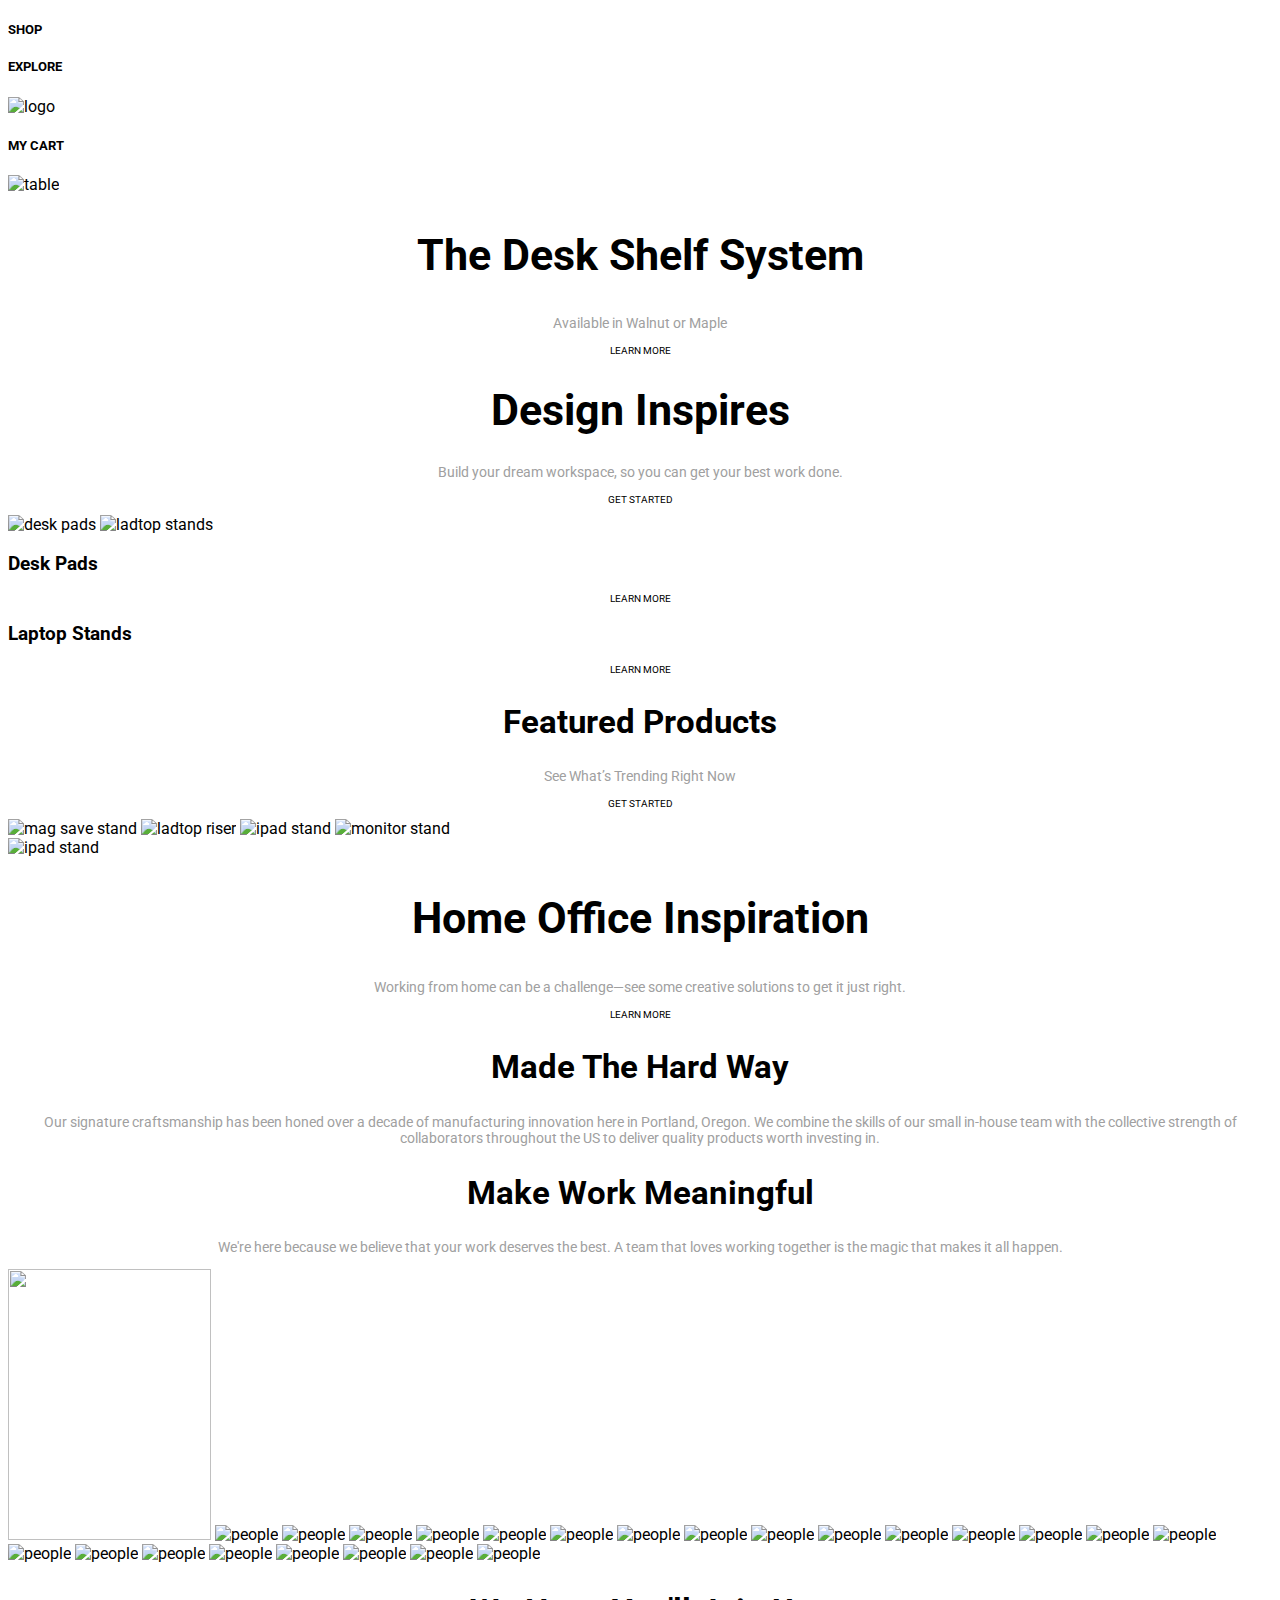
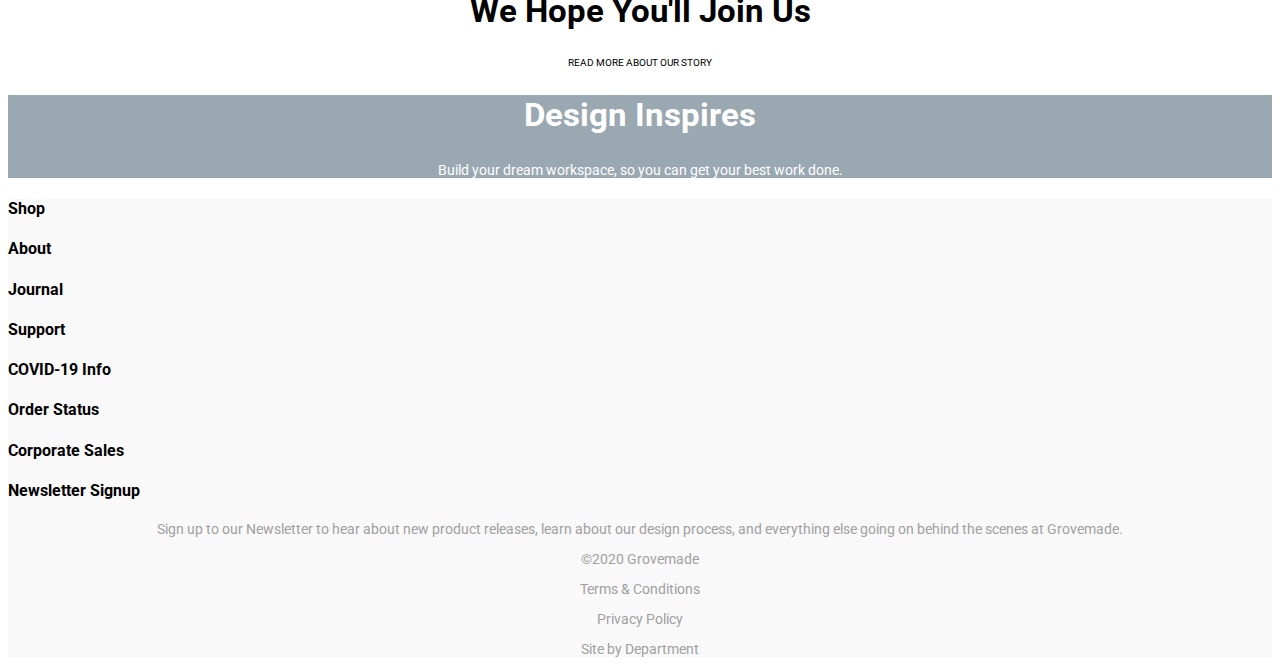
==== index.html @ b2fd1099 "update" ====
<!DOCTYPE html>
<html lang="en">
  <head>
    <meta charset="UTF-8" />
    <meta http-equiv="X-UA-Compatible" content="IE=edge" />
    <meta name="viewport" content="width=device-width, initial-scale=1.0" />
    <title>GROVEMADE</title>
    <link
      href="https://fonts.googleapis.com/css2?family=Roboto&display=swap"
      rel="stylesheet"
    />
    <link rel="stylesheet" href="./css/style.css" />
  </head>
  <body>
    <header>
      <section class="section_header">
        <h5>Shop</h5>
        <h5>Explore</h5>
        <img src="/logo.jpg" alt="logo" />
        <h5>My Cart</h5>
      </section>
    </header>
    <main>
      <!-- Секція The Desk Shelf System -->
      <section>
        <img width="1440" height="504" src="/image1.jpg" alt="table" />
        <h2 class="caption_image">The Desk Shelf System</h2>
        <p>Available in Walnut or Maple</p>
        <p class="text_next">LEARN MORE</p>
      </section>

      <!-- Секція Design Inspires -->
      <section>
        <h1>Design Inspires</h1>
        <p>Build your dream workspace, so you can get your best work done.</p>
        <p class="text_next">GET STARTED</p>
        <img width="658" height="441" src="/image2.jpg" alt="desk pads" />
        <img
          width="658"
          height="441"
          src="/image3.jpg"
          alt="ladtop stands"
        />
        <h3>Desk Pads</h3>
        <p class="text_next">LEARN MORE</p>
        <h3>Laptop Stands</h3>
        <p class="text_next">LEARN MORE</p>
      </section>

      <!-- Секція Featured Products -->
      <section>
        <h2>Featured Products</h2>
        <p>See What’s Trending Right Now</p>
        <p class="text_next">GET STARTED</p>
        <img
          width="310"
          height="434"
          src="/image4.jpg"
          alt="mag save stand"
        />

        <img
          width="310"
          height="434"
          src="/image5.jpg"
          alt="ladtop riser"
        />

        <img width="310" height="434" src="/image6.jpg" alt="ipad stand" />
        <img
          width="310"
          height="434"
          src="/image7.jpg"
          alt="monitor stand"
        />
      </section>

      <!-- Секція Home Office Inspiration -->
      <section>
        <img
          width="1440"
          height="504"
          src="/home_office_image.jpg"
          alt="ipad stand"
        />
        <h2 class="caption_image">Home Office Inspiration</h2>
        <p>
          Working from home can be a challenge—see some creative solutions to
          get it just right.
        </p>
        <p class="text_next">LEARN MORE</p>
      </section>

      <!-- Секція Made The Hard Way -->
      <section>
        <h2>Made The Hard Way</h2>
        <p>
          Our signature craftsmanship has been honed over a decade of
          manufacturing innovation here in Portland, Oregon. We combine the
          skills of our small in-house team with the collective strength of
          collaborators throughout the US to deliver quality products worth
          investing in.
        </p>
        
      <!-- Секція Make Work Meaningful -->
      <section>
        <h2>Make Work Meaningful</h2>
        <p>
          We're here because we believe that your work deserves the best. A team
          that loves working together is the magic that makes it all happen.
        </p>
        <img width="203" height="271" src="/peoples-1.jpg"people" />
        <img width="203" height="271" src="/peoples-2.jpg" alt="people" />
        <img width="203" height="271" src="/peoples-3.jpg" alt="people" />
        <img width="203" height="271" src="/peoples-4.jpg" alt="people" />
        <img width="203" height="271" src="/peoples-5.jpg" alt="people" />
        <img width="203" height="271" src="/peoples-6.jpg" alt="people" />
        <img width="203" height="271" src="/peoples-7.jpg" alt="people" />
        <img width="203" height="271" src="/peoples-8.jpg" alt="people" />
        <img width="203" height="271" src="/peoples-9.jpg" alt="people" />
        <img width="203" height="271" src="/peoples-10.jpg" alt="people" />
        <img width="203" height="271" src="/peoples-11.jpg" alt="people" />
        <img width="203" height="271" src="/peoples-12.jpg" alt="people" />
        <img width="203" height="271" src="/peoples-14.jpg" alt="people" />
        <img width="203" height="271" src="/peoples-15.jpg" alt="people" />
        <img width="203" height="271" src="/peoples-15.jpg" alt="people" />
        <img width="203" height="271" src="/peoples-16.jpg" alt="people" />
        <img width="203" height="271" src="/peoples-17.jpg" alt="people" />
        <img width="203" height="271" src="/peoples-18.jpg" alt="people" />
        <img width="203" height="271" src="/peoples-19.jpg" alt="people" />
        <img width="203" height="271" src="/peoples-20.jpg" alt="people" />
        <img width="203" height="271" src="/peoples-21.jpg" alt="people" />
        <img width="203" height="271" src="/peoples-22.jpg" alt="people" />
        <img width="203" height="271" src="/peoples-23.jpg" alt="people" />
        <img width="203" height="271" src="/peoples-24.jpg" alt="people" />
      </section>

      <!-- Секція We Hope You'll Join Us -->
      <section>
        <h2>We Hope You'll Join Us</h2>
        <p class="text_next">READ MORE ABOUT OUR STORY</p>
      </section>
      <section class="section_desing">
        <h2 class="caption_design">Design Inspires</h2>
        <p class="text_design">
          Build your dream workspace, so you can get your best work done.
        </p>
      </section>
    </main>

    <footer>
      <nav>
        <h4>Shop</h4>
        <h4>About</h4>
        <h4>Journal</h4>
        <h4>Support</h4>
        <h4>COVID-19 Info</h4>
        <h4>Order Status</h4>
        <h4>Corporate Sales</h4>
      </nav>
      <h4>Newsletter Signup</h4>
      <p>
        Sign up to our Newsletter to hear about new product releases, learn
        about our design process, and everything else going on behind the scenes
        at Grovemade.
      </p>
      <p>©2020 Grovemade</p>
      <p>Terms & Conditions</p>
      <p>Privacy Policy</p>
      <p>Site by Department</p>
    </footer>
  </body>
</html>
---- css/style.css ----
body {
    font-family: "Roboto", sans-serif;
    font-style: normal;
    font-weight: 400;
  }
  
  footer {
    background-color: #f9f9f9;
  }
  
  h1,
  h2 {
    text-align: center;
  }
  
  h1 {
    font-size: 43px;
  }
  
  h2 {
    font-size: 33px;
  }
  
  p {
    font-size: 14px;
    color: #a0a0a0;
    text-align: center;
  }
  
  h5 {
    text-transform: uppercase;
  }
  
  .text_next {
    font-size: 10px;
    color: black;
  }
  
  .section_desing {
    background-color: #9aa8b1;
  }
  
  .caption_design {
    color: white;
  }
  
  .text_design {
    color: white;
  }
  
  .caption_image {
    font-size: 43px;
  }
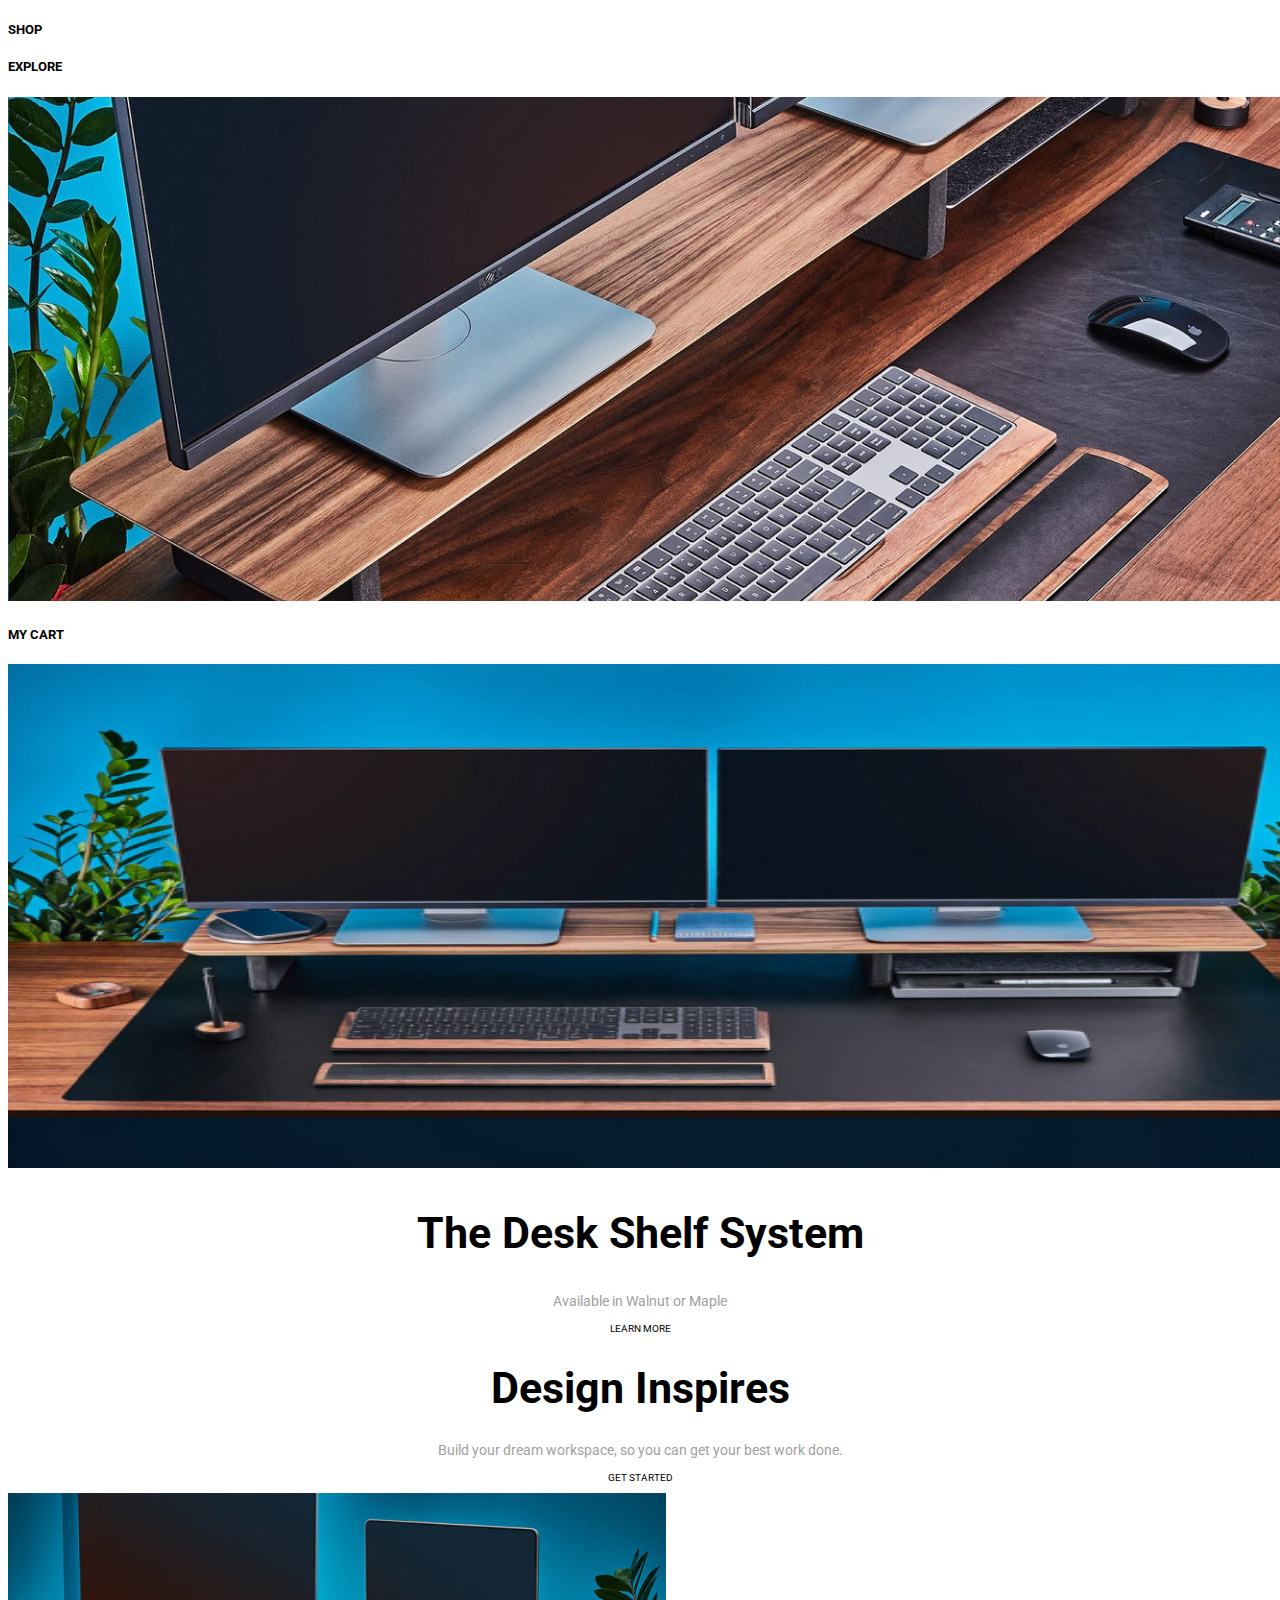
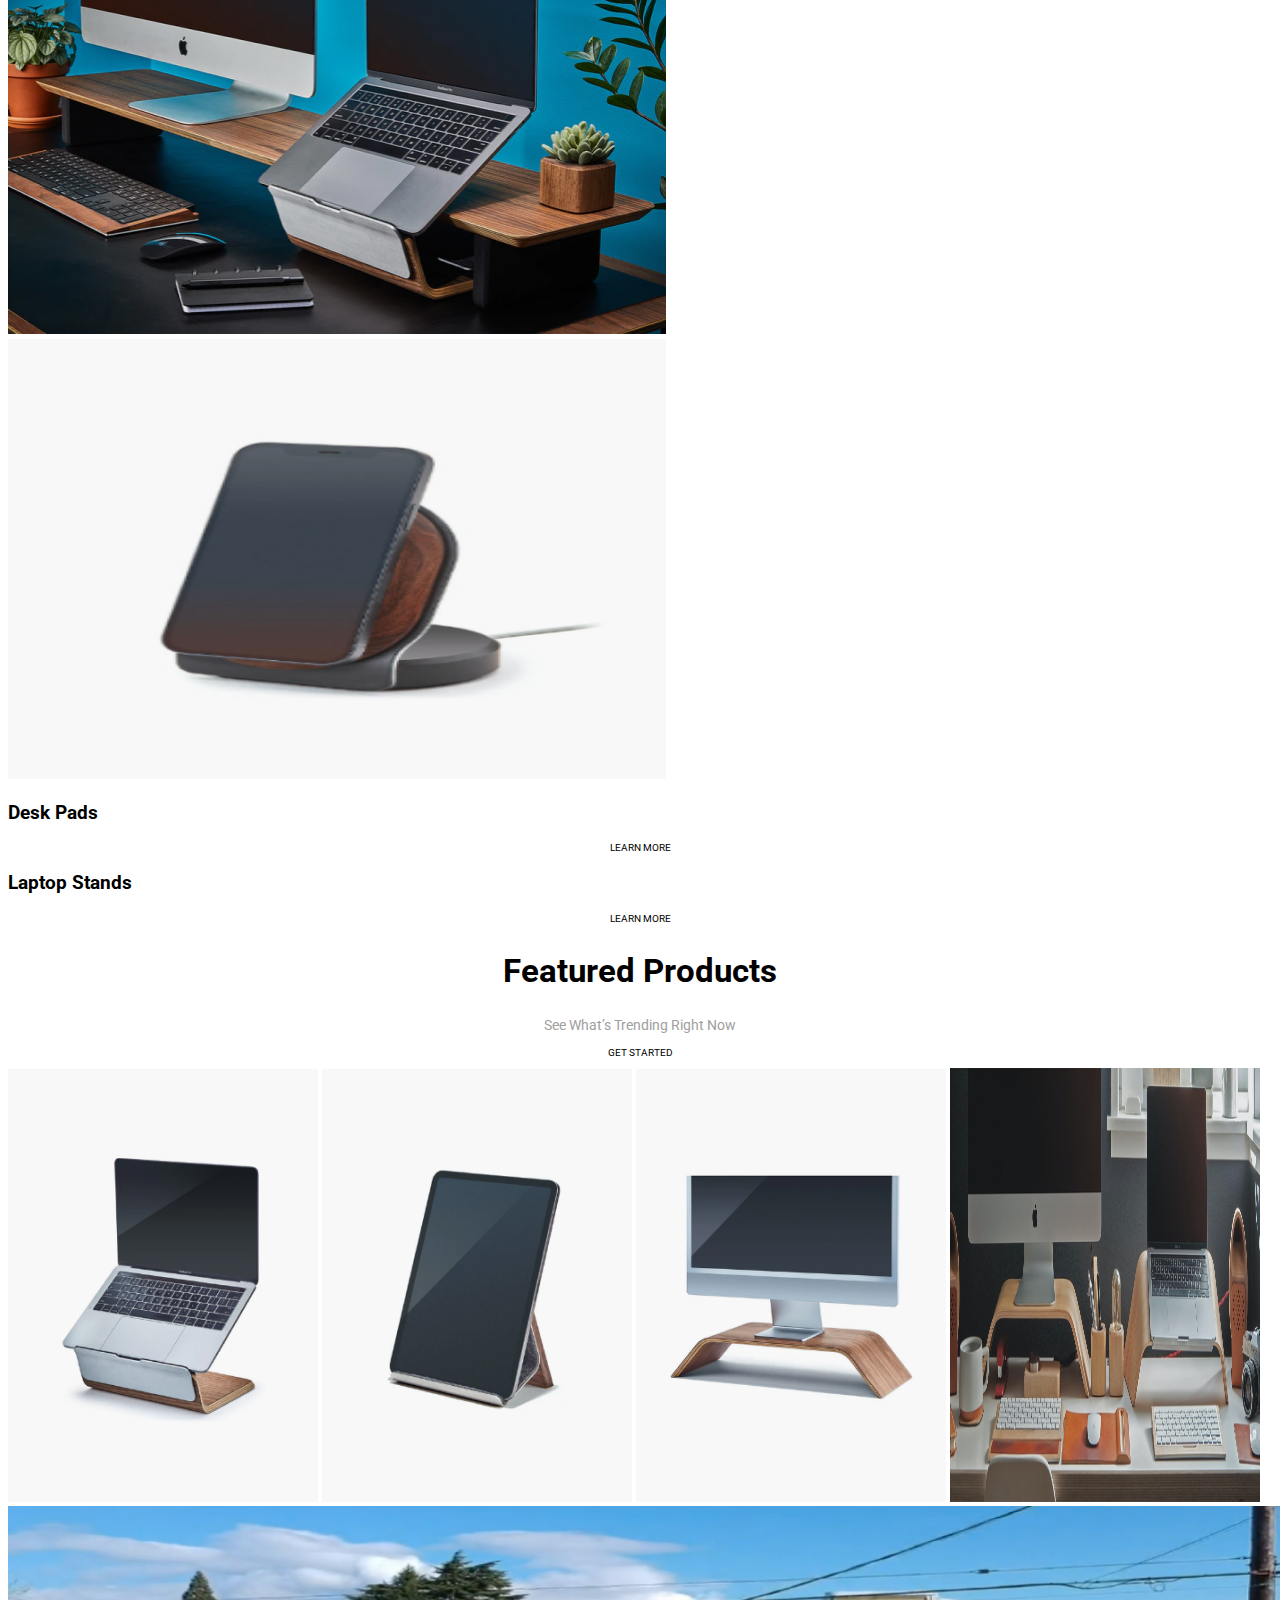
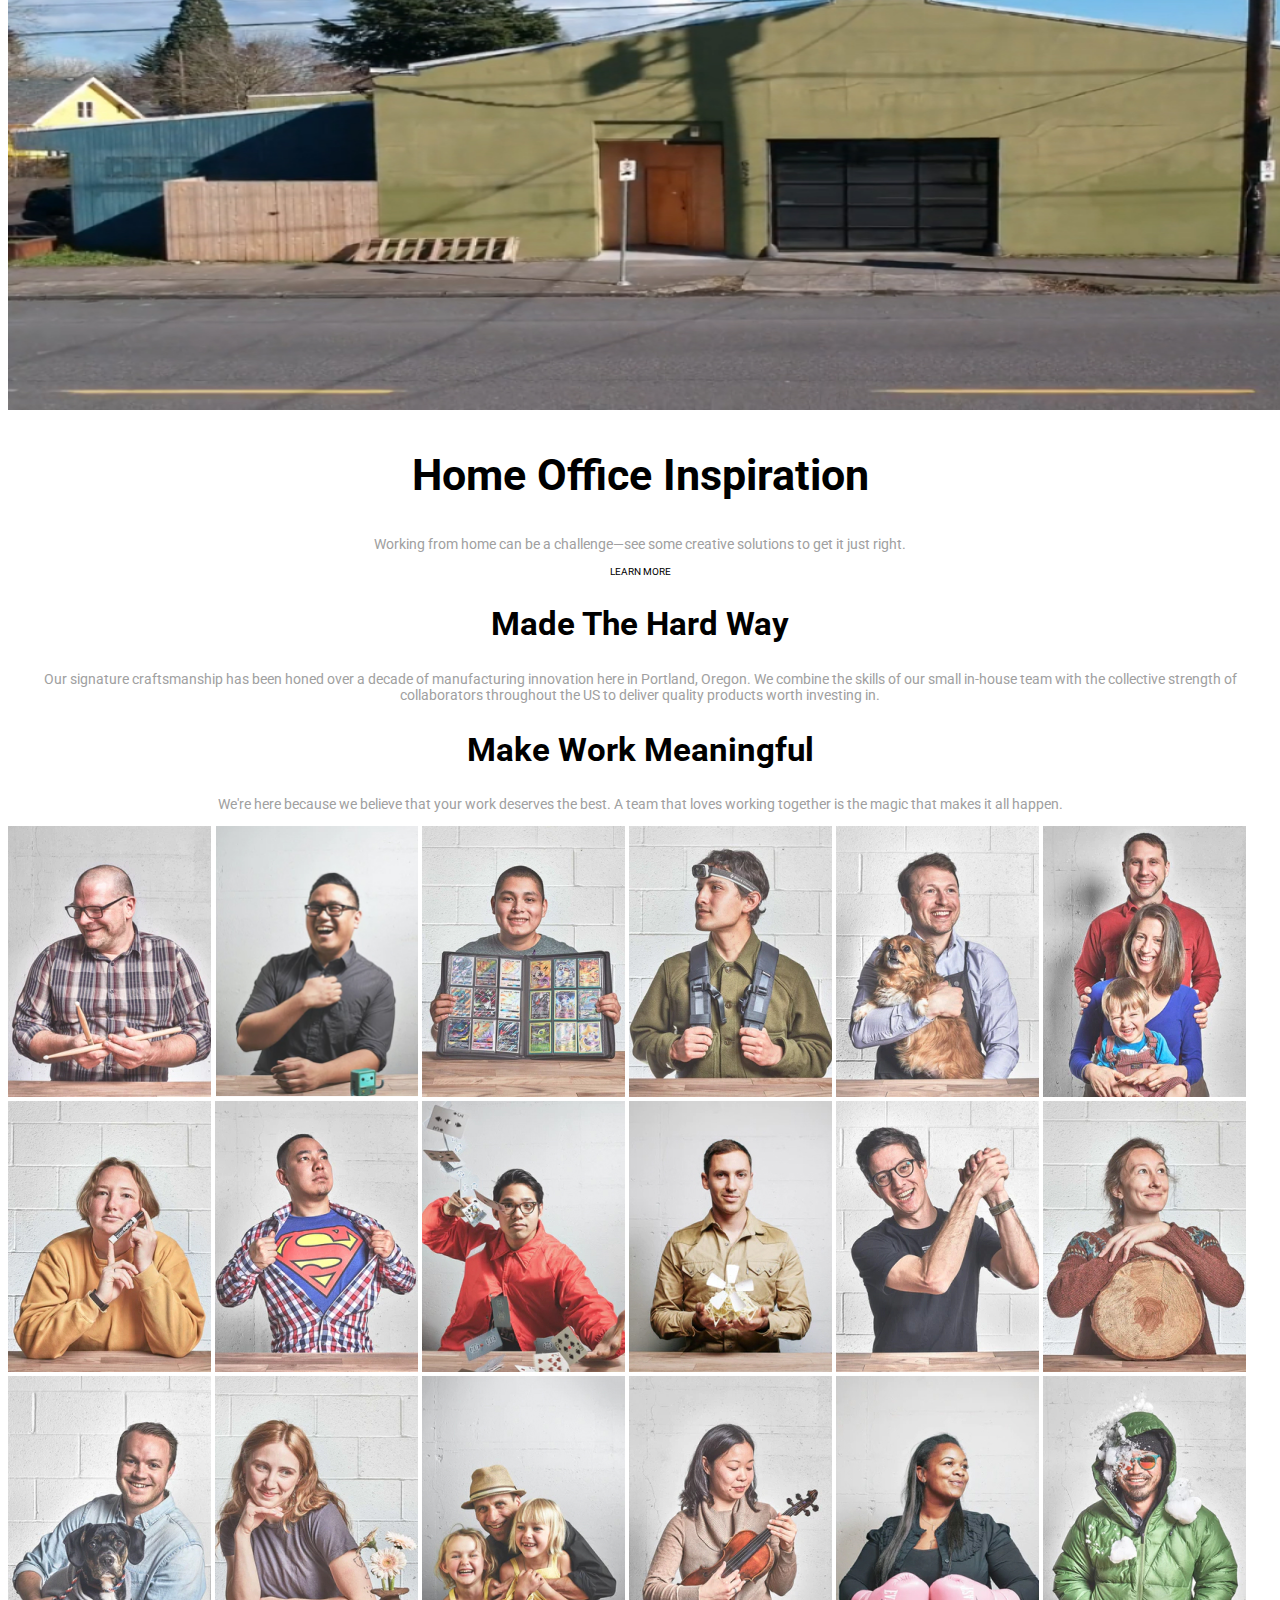
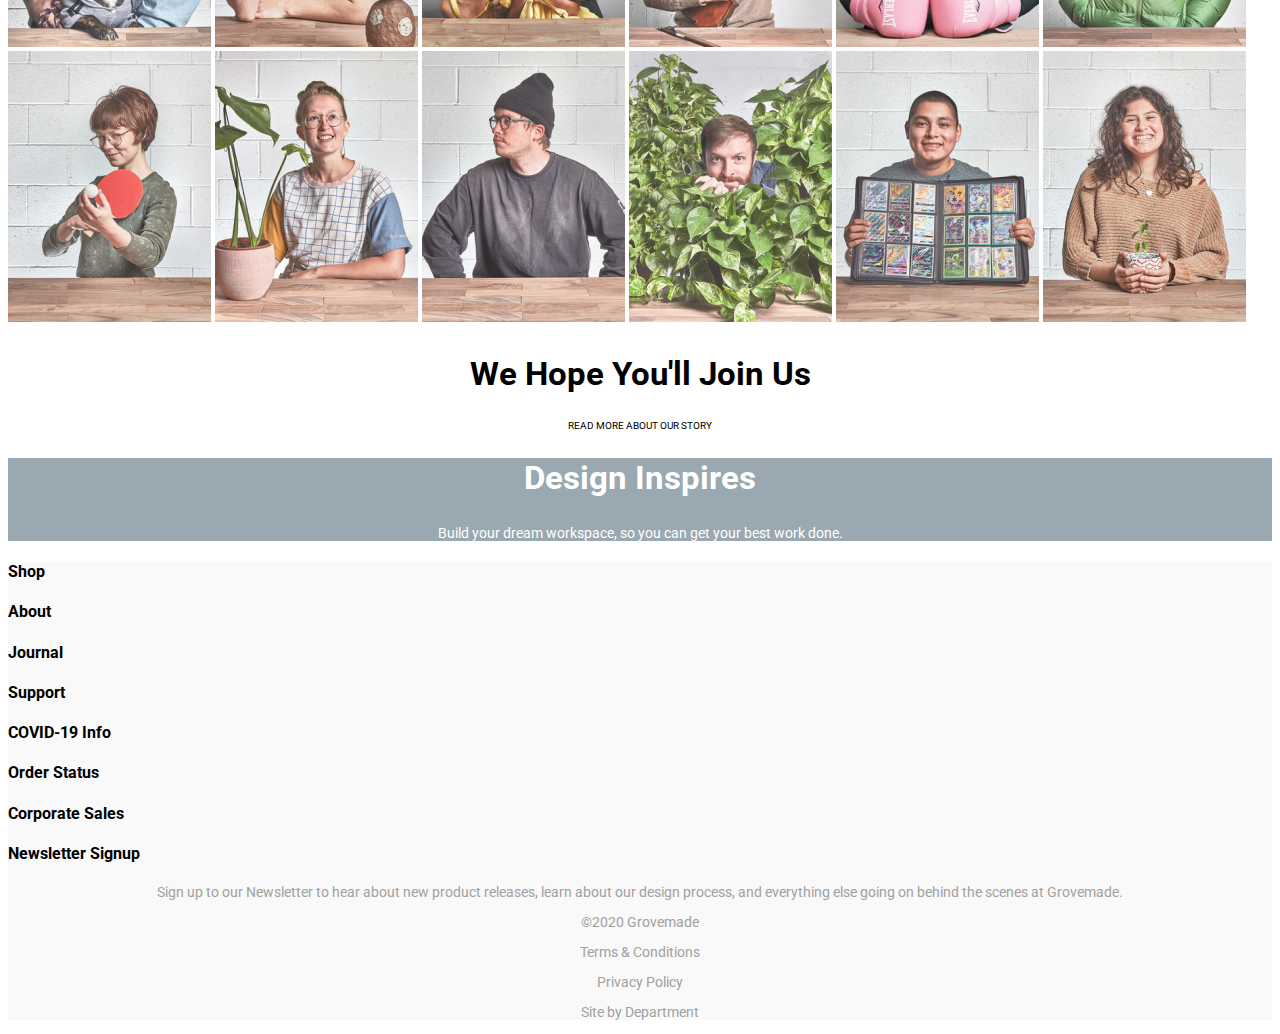
==== commit d563bd72: "update" ====
--- a/index.html
+++ b/index.html
@@ -16,14 +16,14 @@
       <section class="section_header">
         <h5>Shop</h5>
         <h5>Explore</h5>
-        <img src="/logo.jpg" alt="logo" />
+        <img src="/img/logo.jpg" alt="logo" />
         <h5>My Cart</h5>
       </section>
     </header>
     <main>
       <!-- Секція The Desk Shelf System -->
       <section>
-        <img width="1440" height="504" src="/image1.jpg" alt="table" />
+        <img width="1440" height="504" src="/img/image1.jpg" alt="table" />
         <h2 class="caption_image">The Desk Shelf System</h2>
         <p>Available in Walnut or Maple</p>
         <p class="text_next">LEARN MORE</p>
@@ -34,11 +34,11 @@
         <h1>Design Inspires</h1>
         <p>Build your dream workspace, so you can get your best work done.</p>
         <p class="text_next">GET STARTED</p>
-        <img width="658" height="441" src="/image2.jpg" alt="desk pads" />
+        <img width="658" height="441" src="/img/image2.jpg" alt="desk pads" />
         <img
           width="658"
           height="441"
-          src="/image3.jpg"
+          src="/img/image3.jpg"
           alt="ladtop stands"
         />
         <h3>Desk Pads</h3>
@@ -55,22 +55,22 @@
         <img
           width="310"
           height="434"
-          src="/image4.jpg"
+          src="/img/image4.jpg"
           alt="mag save stand"
         />
 
         <img
           width="310"
           height="434"
-          src="/image5.jpg"
+          src="/img/image5.jpg"
           alt="ladtop riser"
         />
 
-        <img width="310" height="434" src="/image6.jpg" alt="ipad stand" />
+        <img width="310" height="434" src="/img/image6.jpg" alt="ipad stand" />
         <img
           width="310"
           height="434"
-          src="/image7.jpg"
+          src="/img/image7.jpg"
           alt="monitor stand"
         />
       </section>
@@ -80,7 +80,7 @@
         <img
           width="1440"
           height="504"
-          src="/home_office_image.jpg"
+          src="/img/home_office_image.jpg"
           alt="ipad stand"
         />
         <h2 class="caption_image">Home Office Inspiration</h2>
@@ -109,30 +109,30 @@
           We're here because we believe that your work deserves the best. A team
           that loves working together is the magic that makes it all happen.
         </p>
-        <img width="203" height="271" src="/peoples-1.jpg"people" />
-        <img width="203" height="271" src="/peoples-2.jpg" alt="people" />
-        <img width="203" height="271" src="/peoples-3.jpg" alt="people" />
-        <img width="203" height="271" src="/peoples-4.jpg" alt="people" />
-        <img width="203" height="271" src="/peoples-5.jpg" alt="people" />
-        <img width="203" height="271" src="/peoples-6.jpg" alt="people" />
-        <img width="203" height="271" src="/peoples-7.jpg" alt="people" />
-        <img width="203" height="271" src="/peoples-8.jpg" alt="people" />
-        <img width="203" height="271" src="/peoples-9.jpg" alt="people" />
-        <img width="203" height="271" src="/peoples-10.jpg" alt="people" />
-        <img width="203" height="271" src="/peoples-11.jpg" alt="people" />
-        <img width="203" height="271" src="/peoples-12.jpg" alt="people" />
-        <img width="203" height="271" src="/peoples-14.jpg" alt="people" />
-        <img width="203" height="271" src="/peoples-15.jpg" alt="people" />
-        <img width="203" height="271" src="/peoples-15.jpg" alt="people" />
-        <img width="203" height="271" src="/peoples-16.jpg" alt="people" />
-        <img width="203" height="271" src="/peoples-17.jpg" alt="people" />
-        <img width="203" height="271" src="/peoples-18.jpg" alt="people" />
-        <img width="203" height="271" src="/peoples-19.jpg" alt="people" />
-        <img width="203" height="271" src="/peoples-20.jpg" alt="people" />
-        <img width="203" height="271" src="/peoples-21.jpg" alt="people" />
-        <img width="203" height="271" src="/peoples-22.jpg" alt="people" />
-        <img width="203" height="271" src="/peoples-23.jpg" alt="people" />
-        <img width="203" height="271" src="/peoples-24.jpg" alt="people" />
+        <img width="203" height="271" src="/img/peoples-1.jpg"people" />
+        <img width="203" height="271" src="/img/peoples-2.jpg" alt="people" />
+        <img width="203" height="271" src="/img/peoples-23.jpg" alt="people" />
+        <img width="203" height="271" src="/img/peoples-4.jpg" alt="people" />
+        <img width="203" height="271" src="/img/peoples-5.jpg" alt="people" />
+        <img width="203" height="271" src="/img/peoples-6.jpg" alt="people" />
+        <img width="203" height="271" src="/img/peoples-7.jpg" alt="people" />
+        <img width="203" height="271" src="/img/peoples-8.jpg" alt="people" />
+        <img width="203" height="271" src="/img/peoples-9.jpg" alt="people" />
+        <img width="203" height="271" src="/img/peoples-10.jpg" alt="people" />
+        <img width="203" height="271" src="/img/peoples-11.jpg" alt="people" />
+        <img width="203" height="271" src="/img/peoples-12.jpg" alt="people" />
+        <img width="203" height="271" src="/img/peoples-13.jpg" alt="people" />
+        <img width="203" height="271" src="/img/peoples-14.jpg" alt="people" />
+        <img width="203" height="271" src="/img/peoples-15.jpg" alt="people" />
+        <img width="203" height="271" src="/img/peoples-16.jpg" alt="people" />
+        <img width="203" height="271" src="/img/peoples-17.jpg" alt="people" />
+        <img width="203" height="271" src="/img/peoples-18.jpg" alt="people" />
+        <img width="203" height="271" src="/img/peoples-19.jpg" alt="people" />
+        <img width="203" height="271" src="/img/peoples-20.jpg" alt="people" />
+        <img width="203" height="271" src="/img/peoples-21.jpg" alt="people" />
+        <img width="203" height="271" src="/img/peoples-22.jpg" alt="people" />
+        <img width="203" height="271" src="/img/peoples-23.jpg" alt="people" />
+        <img width="203" height="271" src="/img/peoples-24.jpg" alt="people" />
       </section>
 
       <!-- Секція We Hope You'll Join Us -->
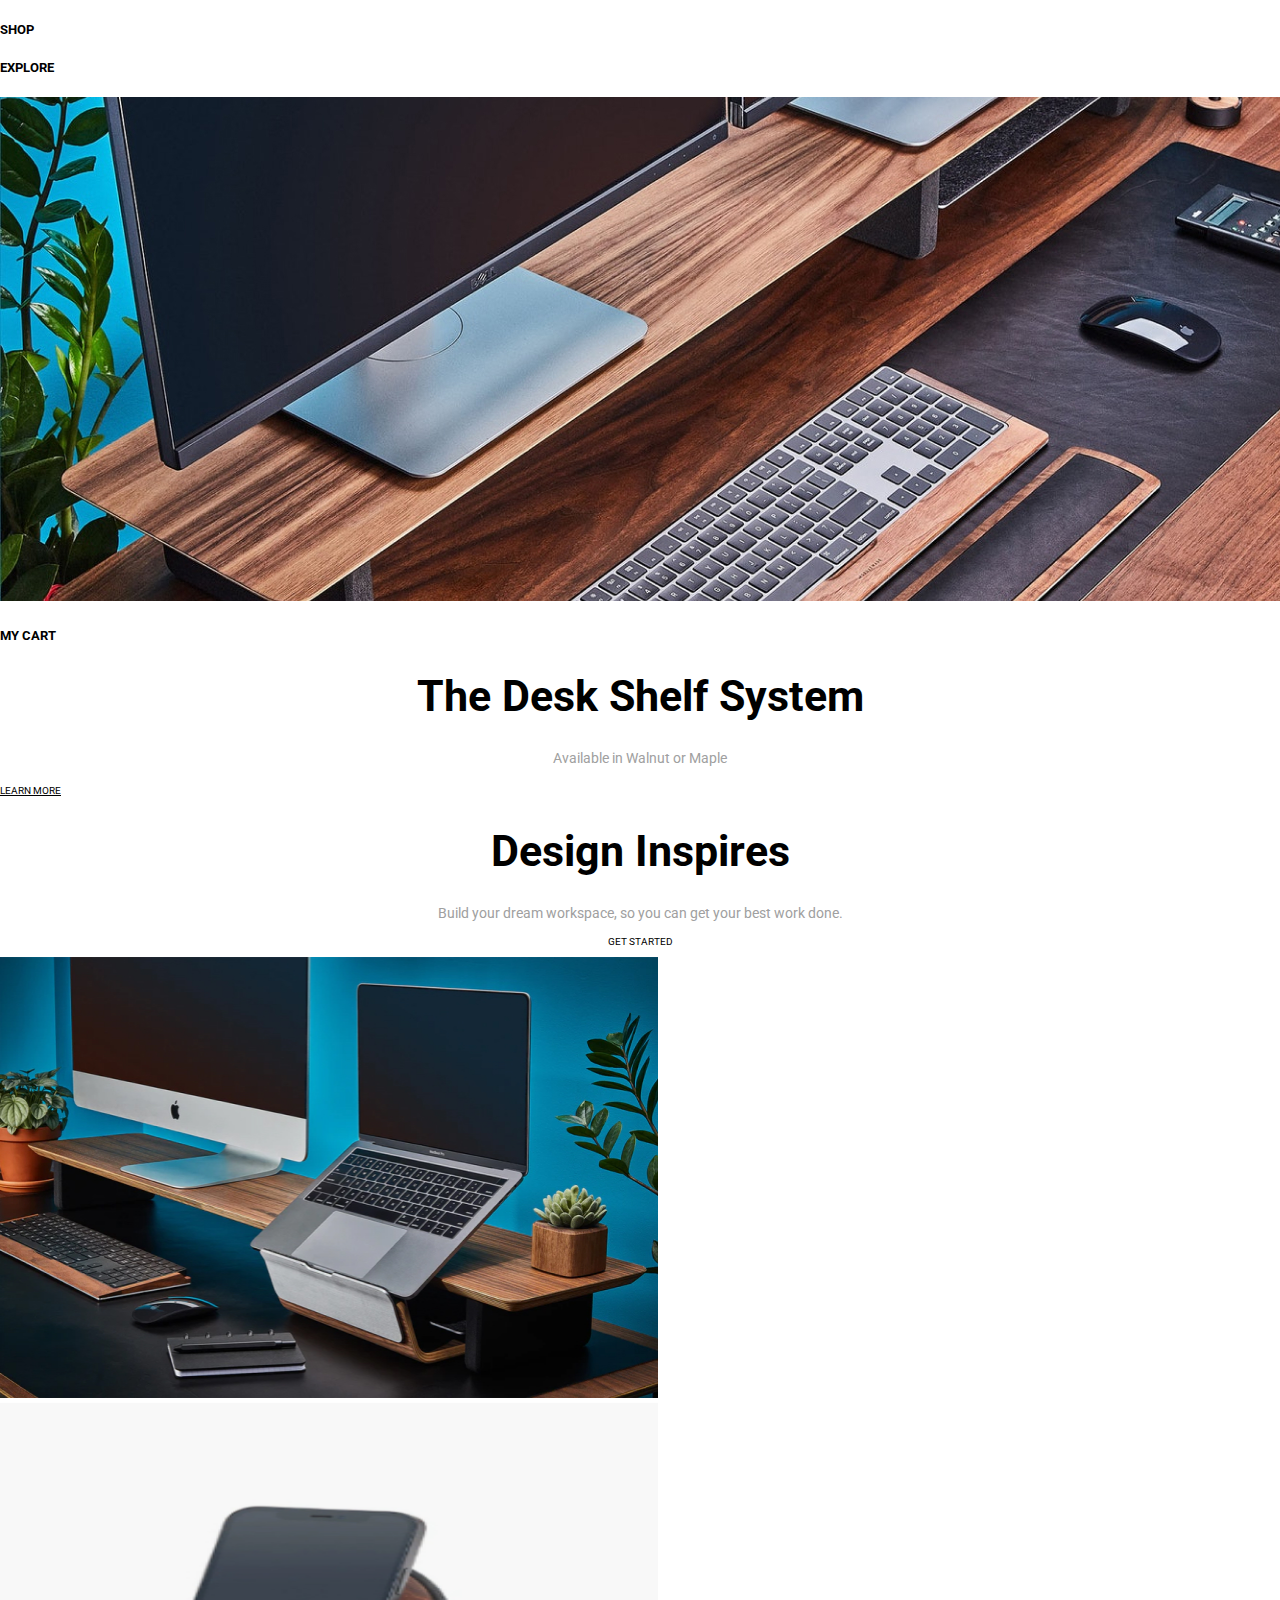
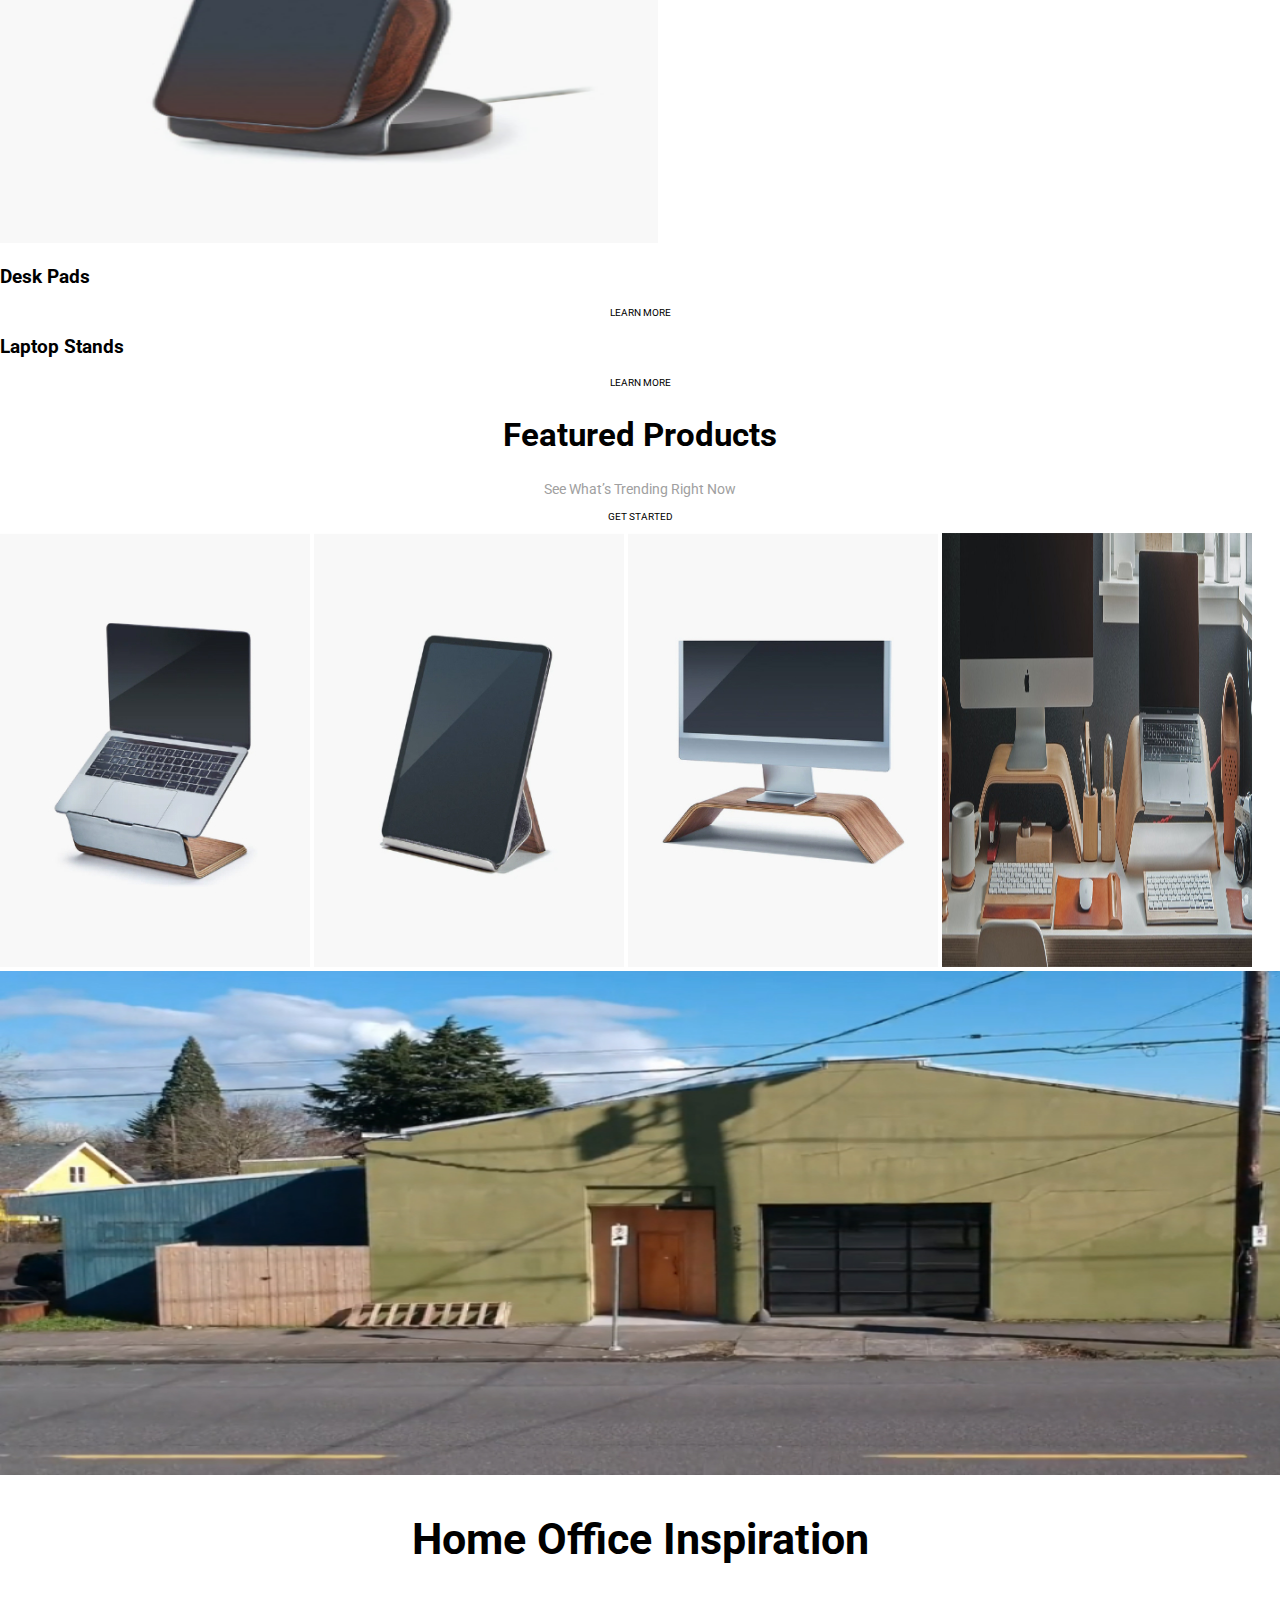
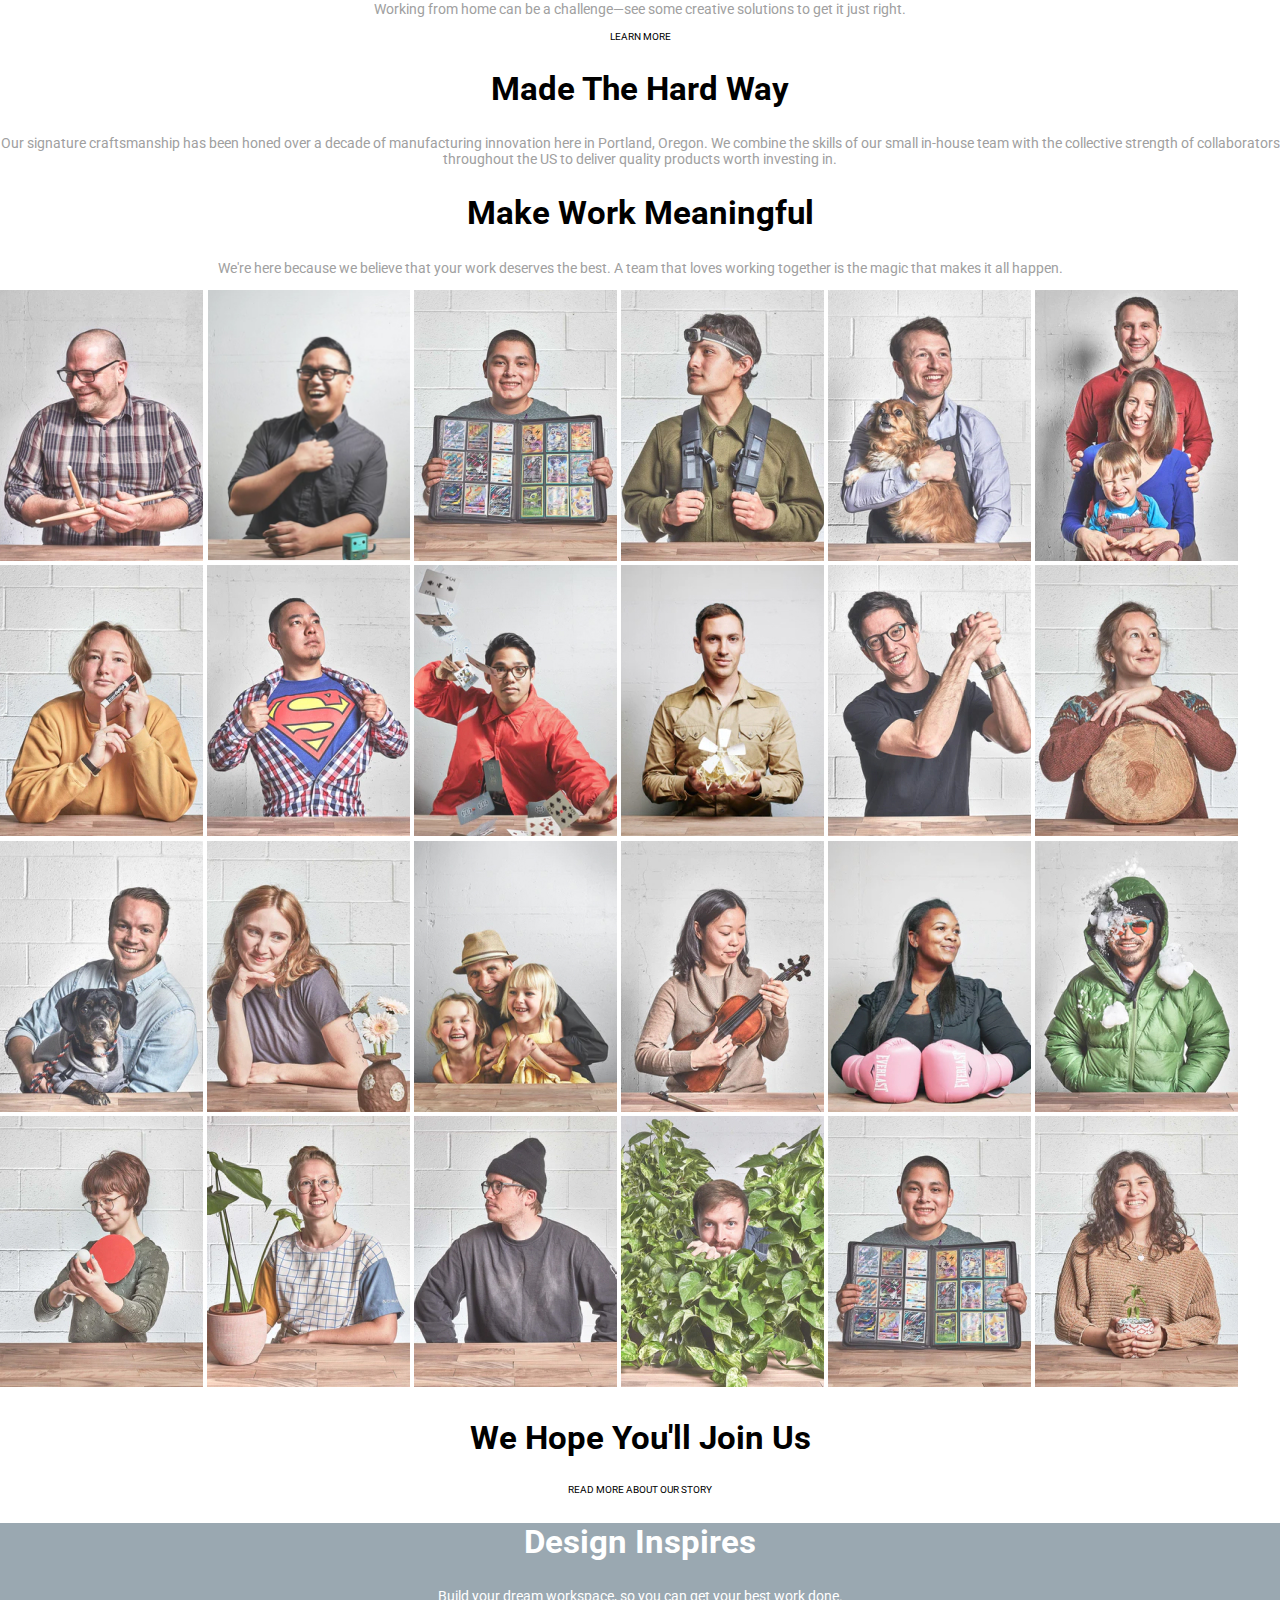
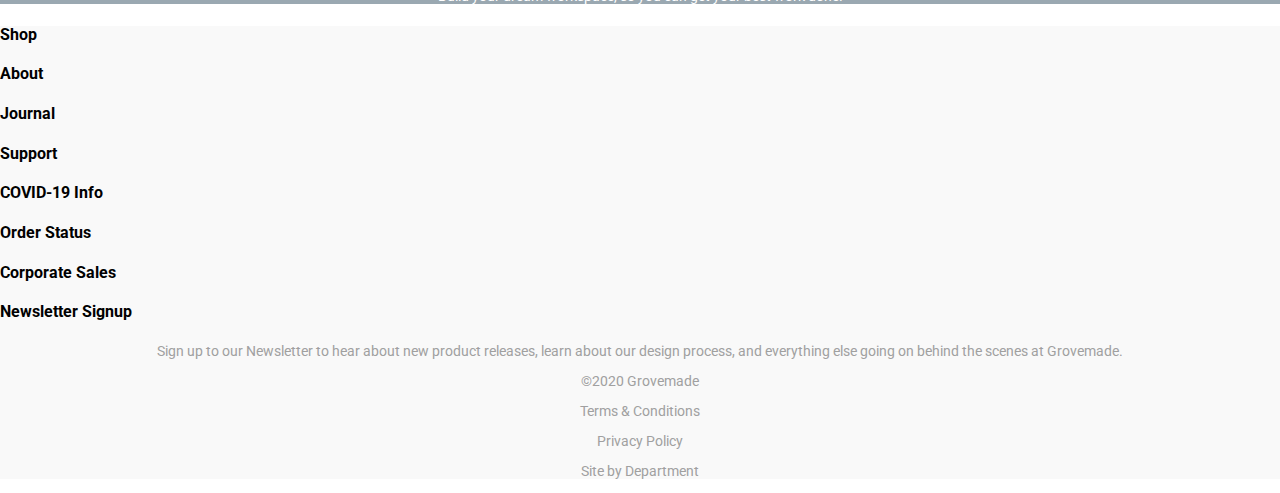
==== commit fc7abed9: "update" ====
--- a/index.html
+++ b/index.html
@@ -6,9 +6,14 @@
     <meta name="viewport" content="width=device-width, initial-scale=1.0" />
     <title>GROVEMADE</title>
     <link
+      rel="stylesheet"
+      href="https://cdnjs.cloudflare.com/ajax/libs/modern-normalize/1.1.0/modern-normalize.min.css      "
+    />
+    <link
       href="https://fonts.googleapis.com/css2?family=Roboto&display=swap"
       rel="stylesheet"
     />
+
     <link rel="stylesheet" href="./css/style.css" />
   </head>
   <body>
@@ -19,14 +24,14 @@
         <img src="/img/logo.jpg" alt="logo" />
         <h5>My Cart</h5>
       </section>
-    </header>
+    <header class="header">
     <main>
       <!-- Секція The Desk Shelf System -->
-      <section>
-        <img width="1440" height="504" src="/img/image1.jpg" alt="table" />
-        <h2 class="caption_image">The Desk Shelf System</h2>
-        <p>Available in Walnut or Maple</p>
-        <p class="text_next">LEARN MORE</p>
+      <section class="hero-section">
+        
+        <h1 class="hero-title">The Desk Shelf System</h1>
+        <p class="hero-text">Available in Walnut or Maple</p>
+        <a href="#" class="text_next">LEARN MORE</a>
       </section>
 
       <!-- Секція Design Inspires -->
